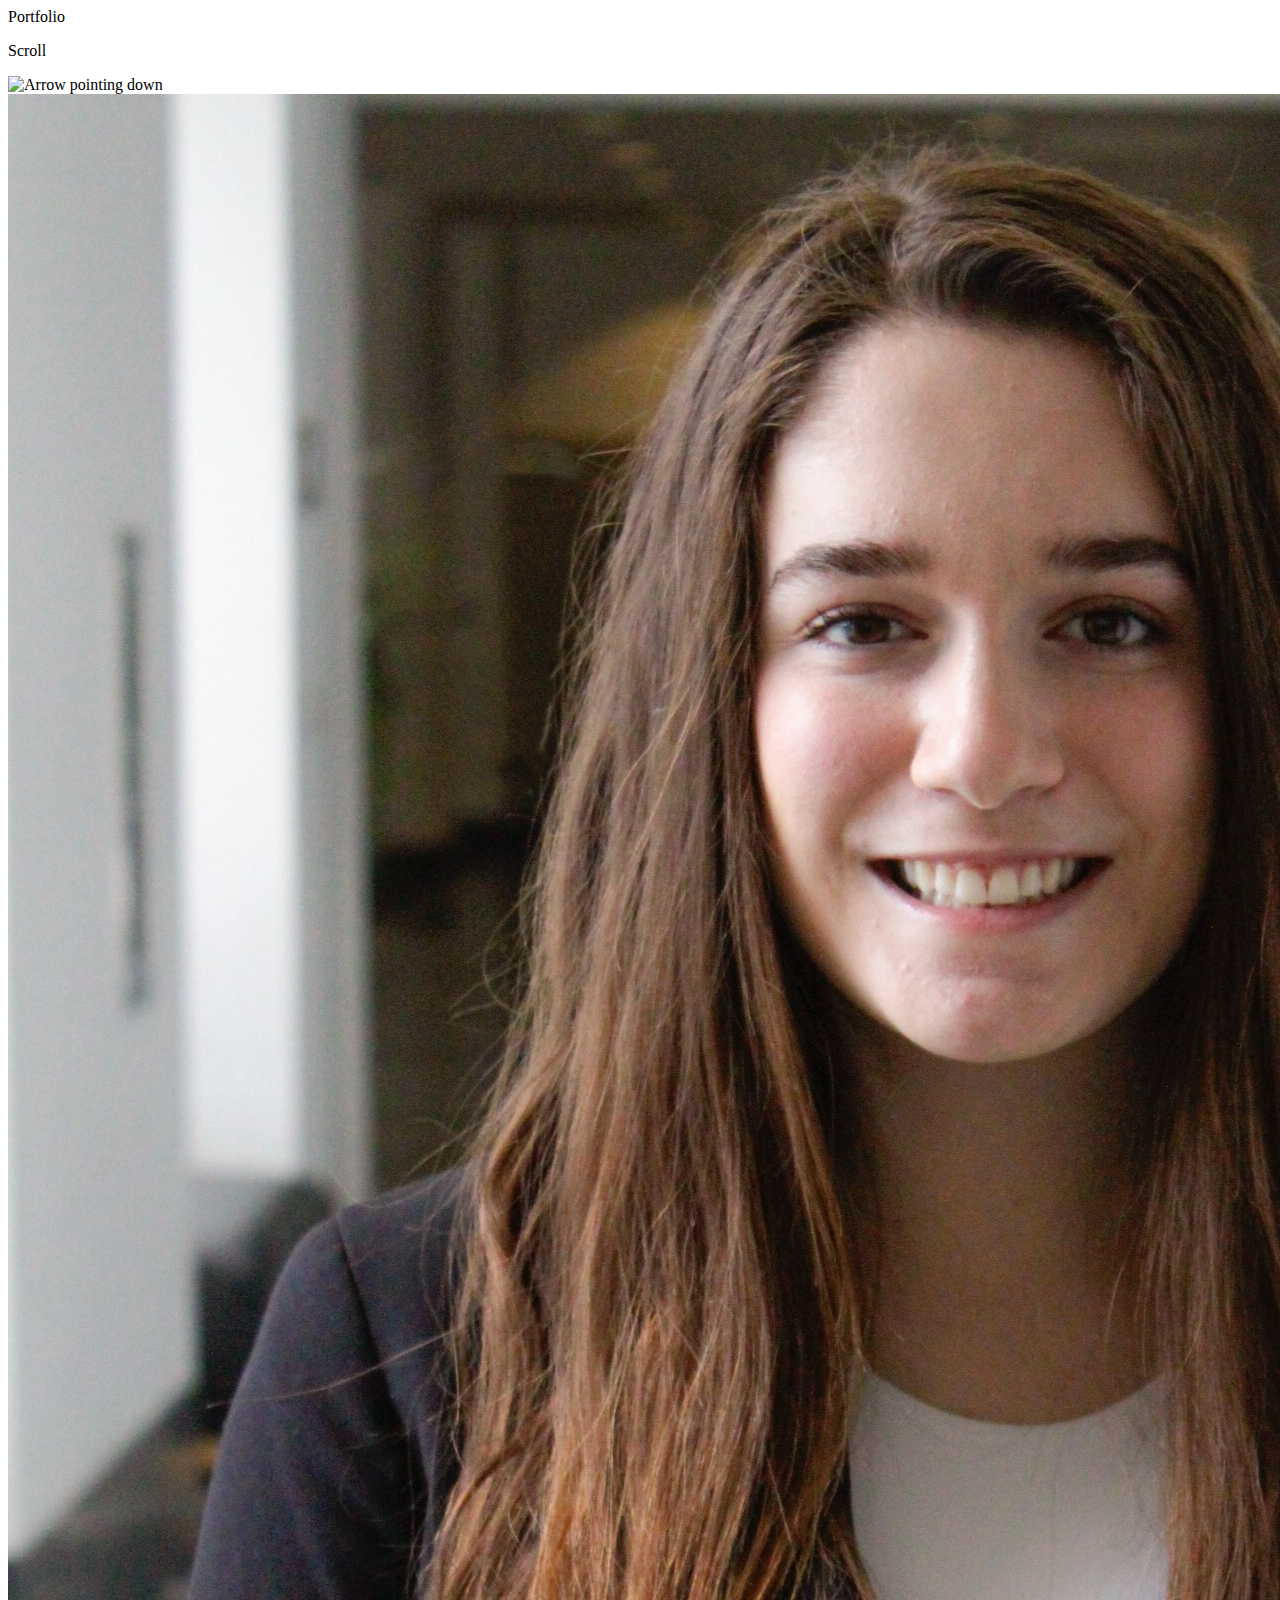
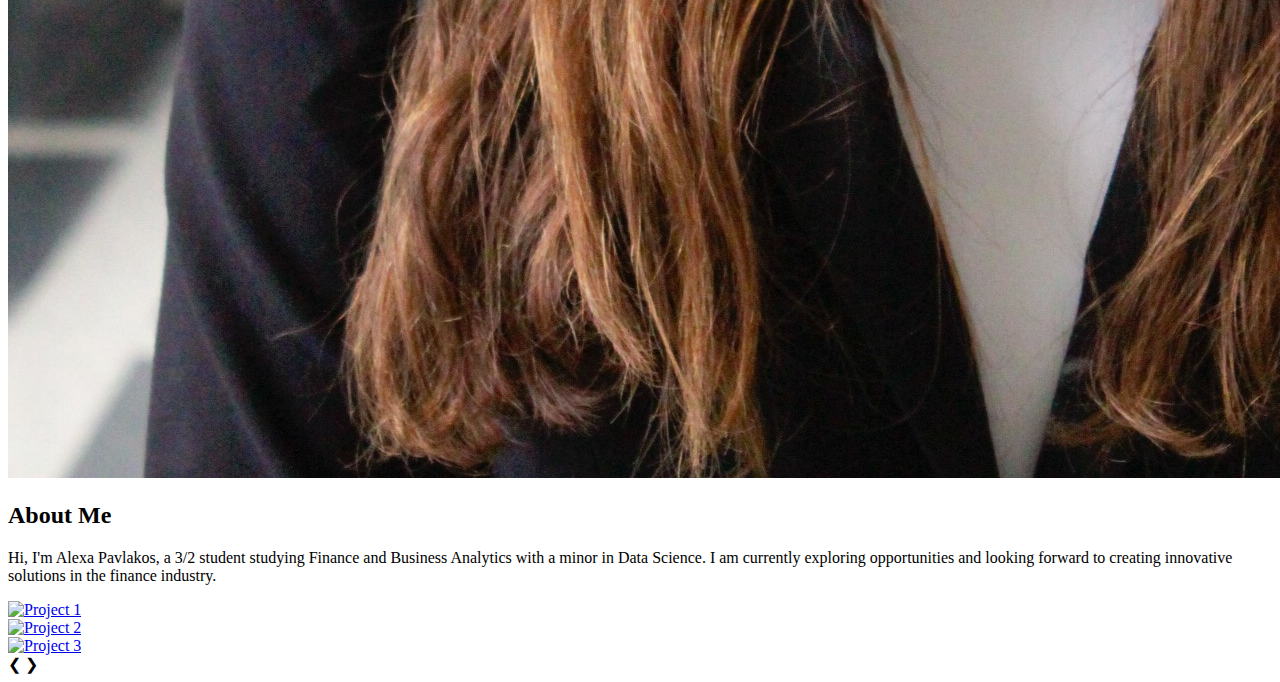
==== index.html @ 9d67a930 "12.2" ====
<!DOCTYPE html>
<html lang="en">
<head>
    <meta charset="UTF-8">
    <meta name="viewport" content="width=device-width, initial-scale=1.0">
    <title>Portfolio</title>
    <link rel="stylesheet" href="portfolioCSS.css"> 
</head>
<body>
    <div class="title" id="title">Portfolio</div>

    <div class="scroll-indicator">
        <p>Scroll</p>
        <img src="C:\Users\alexa\OneDrive\dev\pwebsite\transparentarrow.png" alt="Arrow pointing down" class="arrow-icon">
    </div>    

    <div id="particles-js"></div>

    <script src="https://cdn.jsdelivr.net/npm/particles.js"></script>
    <script>
        particlesJS("particles-js", {
          particles: {
            number: {
              value: 75,
              density: {
                enable: true,
                value_area: 800
              }
            },
            color: {
              value: ["#800000", "#B80F0A", "#CD5C5C"]
            },
            shape: {
              type: "circle",
              stroke: {
                width: 0,
                color: "#000000"
              }
            },
            opacity: {
              value: 0.7,
              random: true
            },
            size: {
              value: 4,
              random: true
            },
            line_linked: {
              enable: true,
              distance: 150,
              color: "#800000",
              opacity: 0.4,
              width: 1
            },
            move: {
              enable: true,
              speed: 2,
              direction: "none",
              random: false,
              straight: false,
              out_mode: "out",
              bounce: false
            }
          },
          interactivity: {
            detect_on: "canvas",
            events: {
              onhover: {
                enable: true,
                mode: "repulse"
              },
              onclick: {
                enable: true,
                mode: "push"
              }
            },
            modes: {
              repulse: {
                distance: 100,
                duration: 0.4
              },
              push: {
                particles_nb: 4
              }
            }
          },
          retina_detect: true
        });
      </script>

    <div class="about-me" id="aboutMe">
        <div class="about-me-content">
            <img src='linkedinprofile1.jpg' alt="Picture of Alexa Pavlakos" class="profile-picture">
            <div class="bio">
                <h2>About Me</h2>
                <p>Hi, I'm Alexa Pavlakos, a 3/2 student studying Finance and Business Analytics with a minor in Data Science. I am currently exploring opportunities and looking forward to creating innovative solutions in the finance industry.</p>
            </div>
        </div>
    </div>
    
    <div class="slideshow-container" id="slideshow">

        <div class="slide fade">
          <a href='Abbott Case Competition Presentation Slides.pdf' target="_blank">
            <img src='Picture- Abbott.jpg' alt="Project 1" class="slide-image">
          </a>
        </div>

        <div class="slide fade">
          <a href="project2.pdf" target="_blank">
            <img src="project2.jpg" alt="Project 2" class="slide-image">
          </a>
        </div>

        <div class="slide fade">
          <a href="project3.pdf" target="_blank">
            <img src="project3.jpg" alt="Project 3" class="slide-image">
          </a>
        </div>

        <a class="prev" onclick="moveSlides(-1)">&#10094;</a>
        <a class="next" onclick="moveSlides(1)">&#10095;</a>
      </div>
      
    <script src= "portfolioJS.js"></script>

</body>
</html>
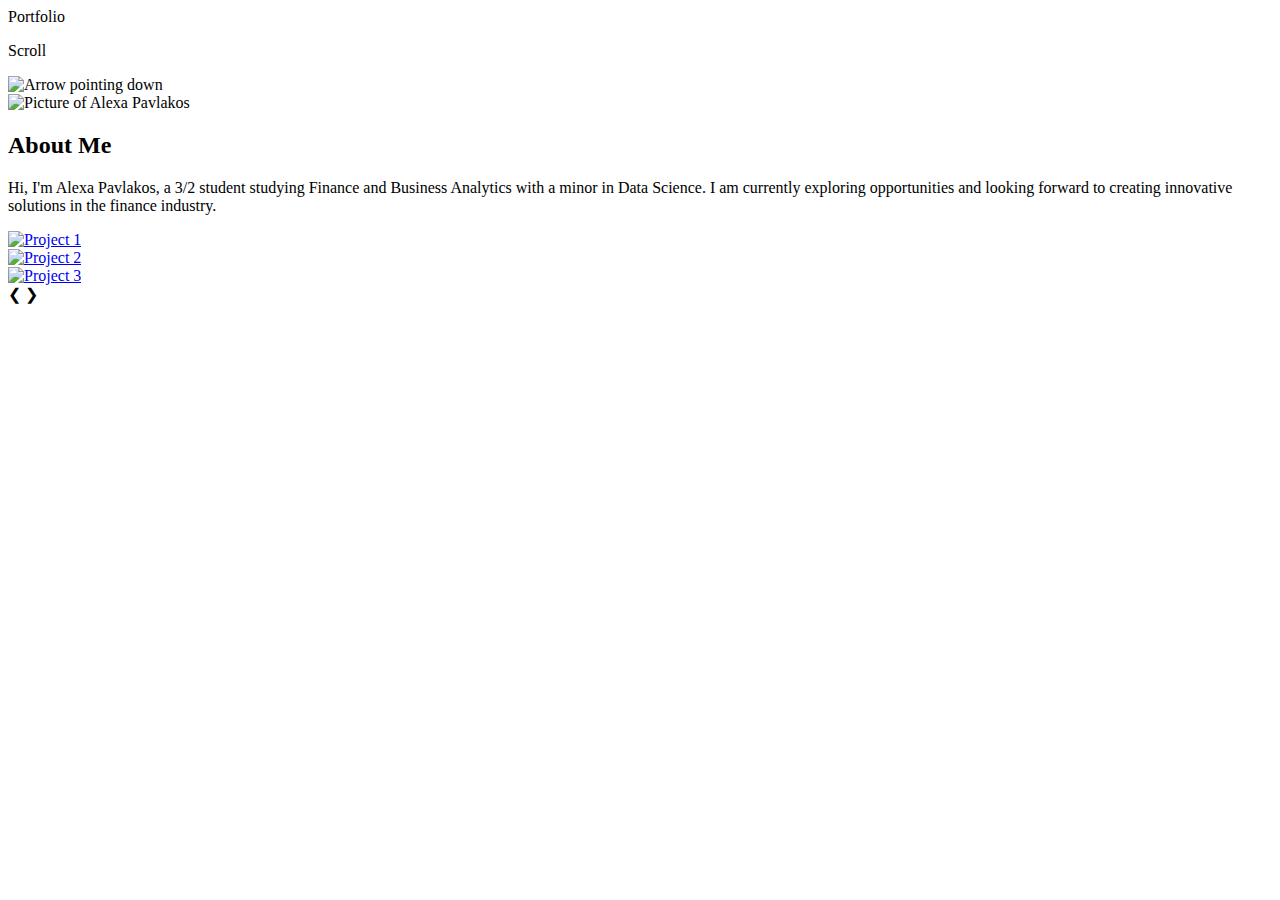
==== commit 6485eb83: "12.3" ====
--- a/index.html
+++ b/index.html
@@ -11,7 +11,7 @@
 
     <div class="scroll-indicator">
         <p>Scroll</p>
-        <img src="C:\Users\alexa\OneDrive\dev\pwebsite\transparentarrow.png" alt="Arrow pointing down" class="arrow-icon">
+        <img src="https://github.com/apavlako/website/blob/main/transparentarrow.png" alt="Arrow pointing down" class="arrow-icon">
     </div>    
 
     <div id="particles-js"></div>
@@ -90,7 +90,7 @@
 
     <div class="about-me" id="aboutMe">
         <div class="about-me-content">
-            <img src='linkedinprofile1.jpg' alt="Picture of Alexa Pavlakos" class="profile-picture">
+            <img src='https://github.com/apavlako/website/blob/main/linkedinprofile1.jpg' alt="Picture of Alexa Pavlakos" class="profile-picture">
             <div class="bio">
                 <h2>About Me</h2>
                 <p>Hi, I'm Alexa Pavlakos, a 3/2 student studying Finance and Business Analytics with a minor in Data Science. I am currently exploring opportunities and looking forward to creating innovative solutions in the finance industry.</p>
@@ -102,7 +102,7 @@
 
         <div class="slide fade">
           <a href='Abbott Case Competition Presentation Slides.pdf' target="_blank">
-            <img src='Picture- Abbott.jpg' alt="Project 1" class="slide-image">
+            <img src='https://github.com/apavlako/website/blob/main/Picture-%20Abbott.jpg' alt="Project 1" class="slide-image">
           </a>
         </div>
 
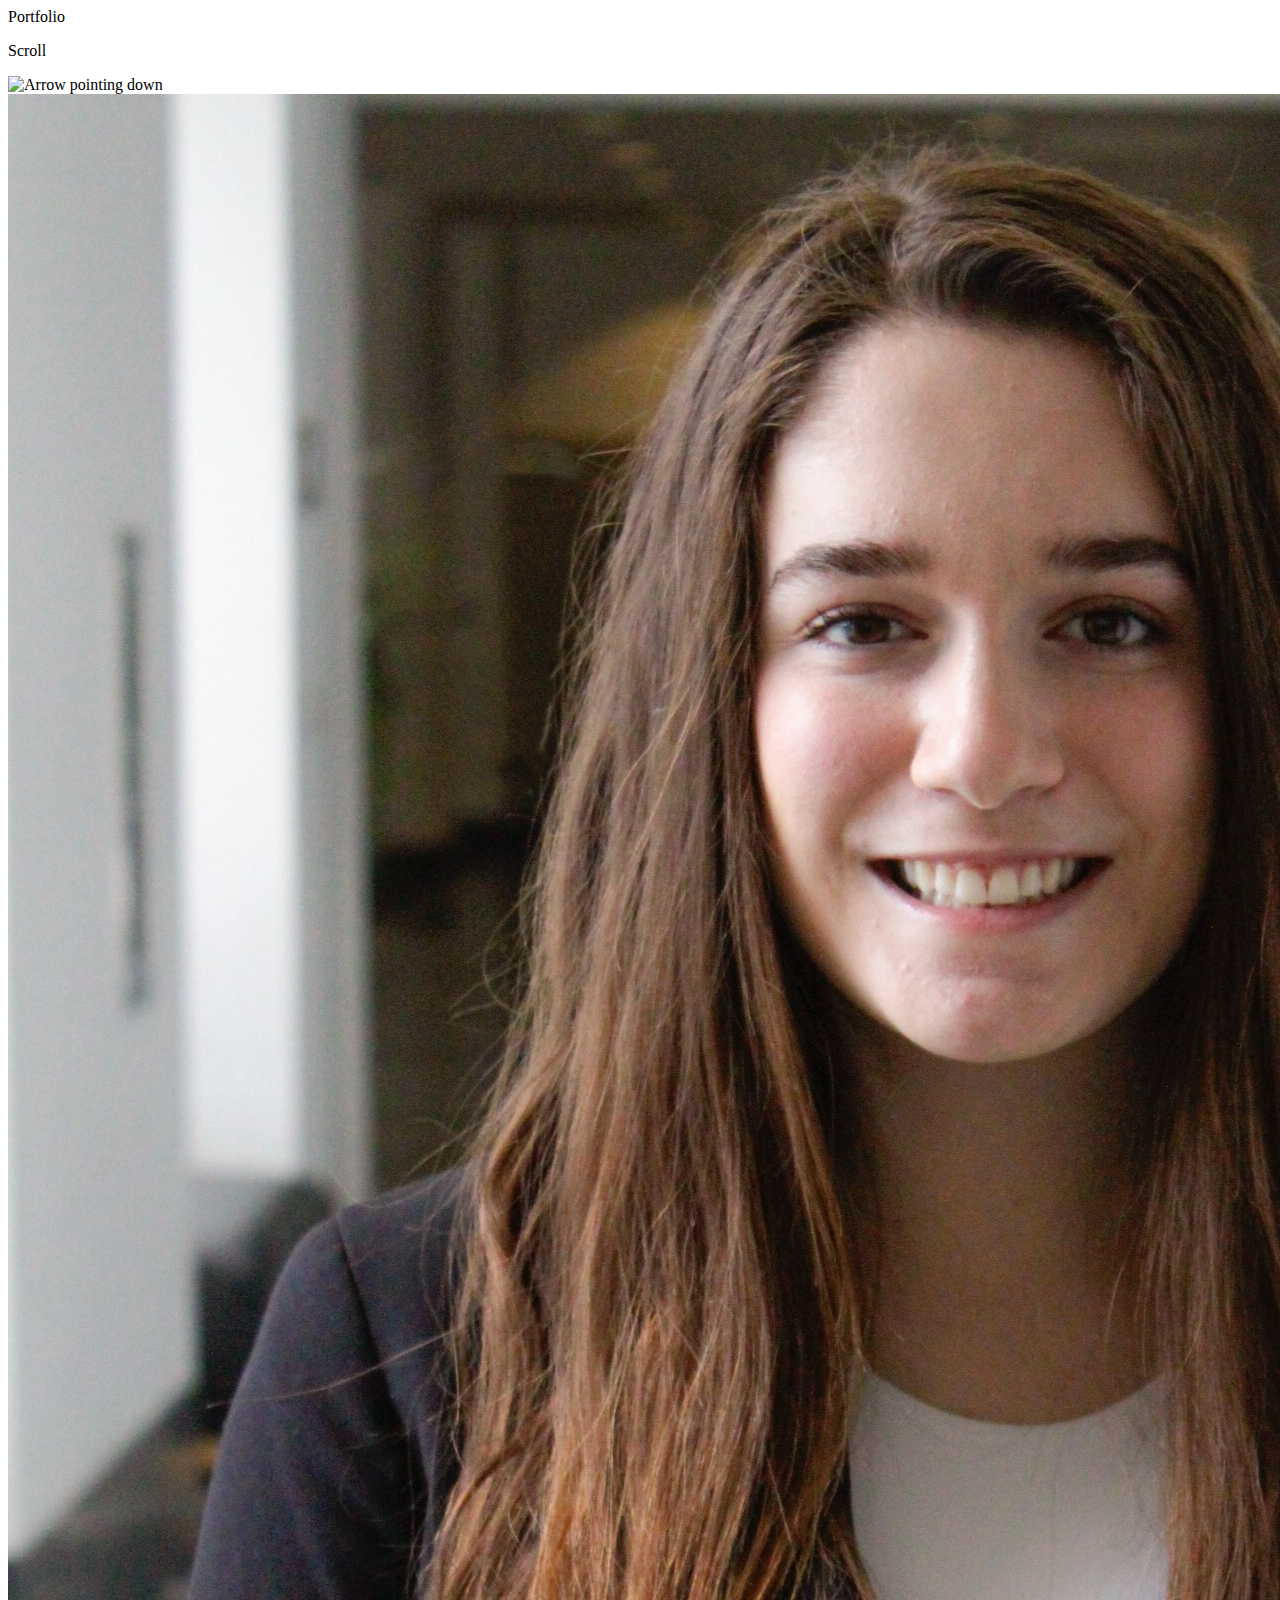
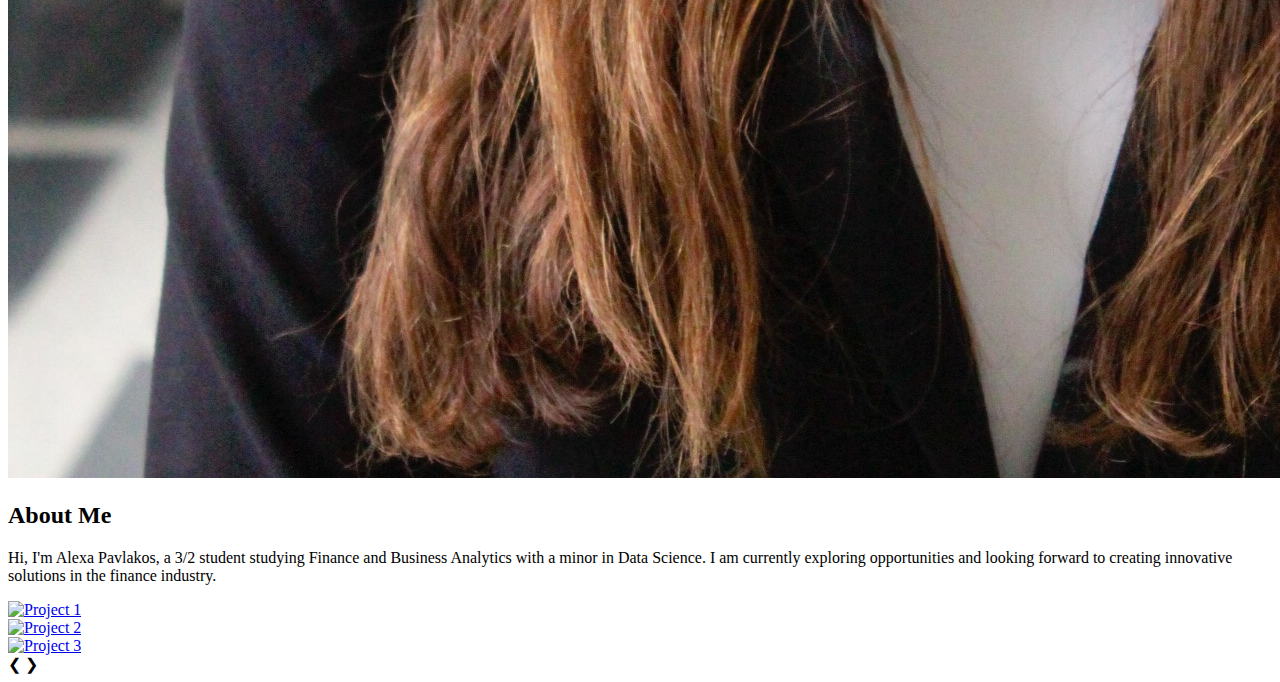
==== commit 6efeaae8: "text" ====
--- a/index.html
+++ b/index.html
@@ -11,7 +11,7 @@
 
     <div class="scroll-indicator">
         <p>Scroll</p>
-        <img src="https://github.com/apavlako/website/blob/main/transparentarrow.png" alt="Arrow pointing down" class="arrow-icon">
+        <img src="https://github.com/apavlako/website/blob/main/images/transparentarrow.png" alt="Arrow pointing down" class="arrow-icon">
     </div>    
 
     <div id="particles-js"></div>
@@ -90,7 +90,7 @@
 
     <div class="about-me" id="aboutMe">
         <div class="about-me-content">
-            <img src='https://github.com/apavlako/website/blob/main/linkedinprofile1.jpg' alt="Picture of Alexa Pavlakos" class="profile-picture">
+            <img src='images/linkedinprofile1.jpg' alt="Picture of Alexa Pavlakos" class="profile-picture">
             <div class="bio">
                 <h2>About Me</h2>
                 <p>Hi, I'm Alexa Pavlakos, a 3/2 student studying Finance and Business Analytics with a minor in Data Science. I am currently exploring opportunities and looking forward to creating innovative solutions in the finance industry.</p>
@@ -101,8 +101,8 @@
     <div class="slideshow-container" id="slideshow">
 
         <div class="slide fade">
-          <a href='Abbott Case Competition Presentation Slides.pdf' target="_blank">
-            <img src='https://github.com/apavlako/website/blob/main/Picture-%20Abbott.jpg' alt="Project 1" class="slide-image">
+          <a href='projects/Abbott Case Competition Presentation Slides.pdf' target="_blank">
+            <img src='https://github.com/apavlako/website/blob/main/images/Picture-%20Abbott.jpg' alt="Project 1" class="slide-image">
           </a>
         </div>
 
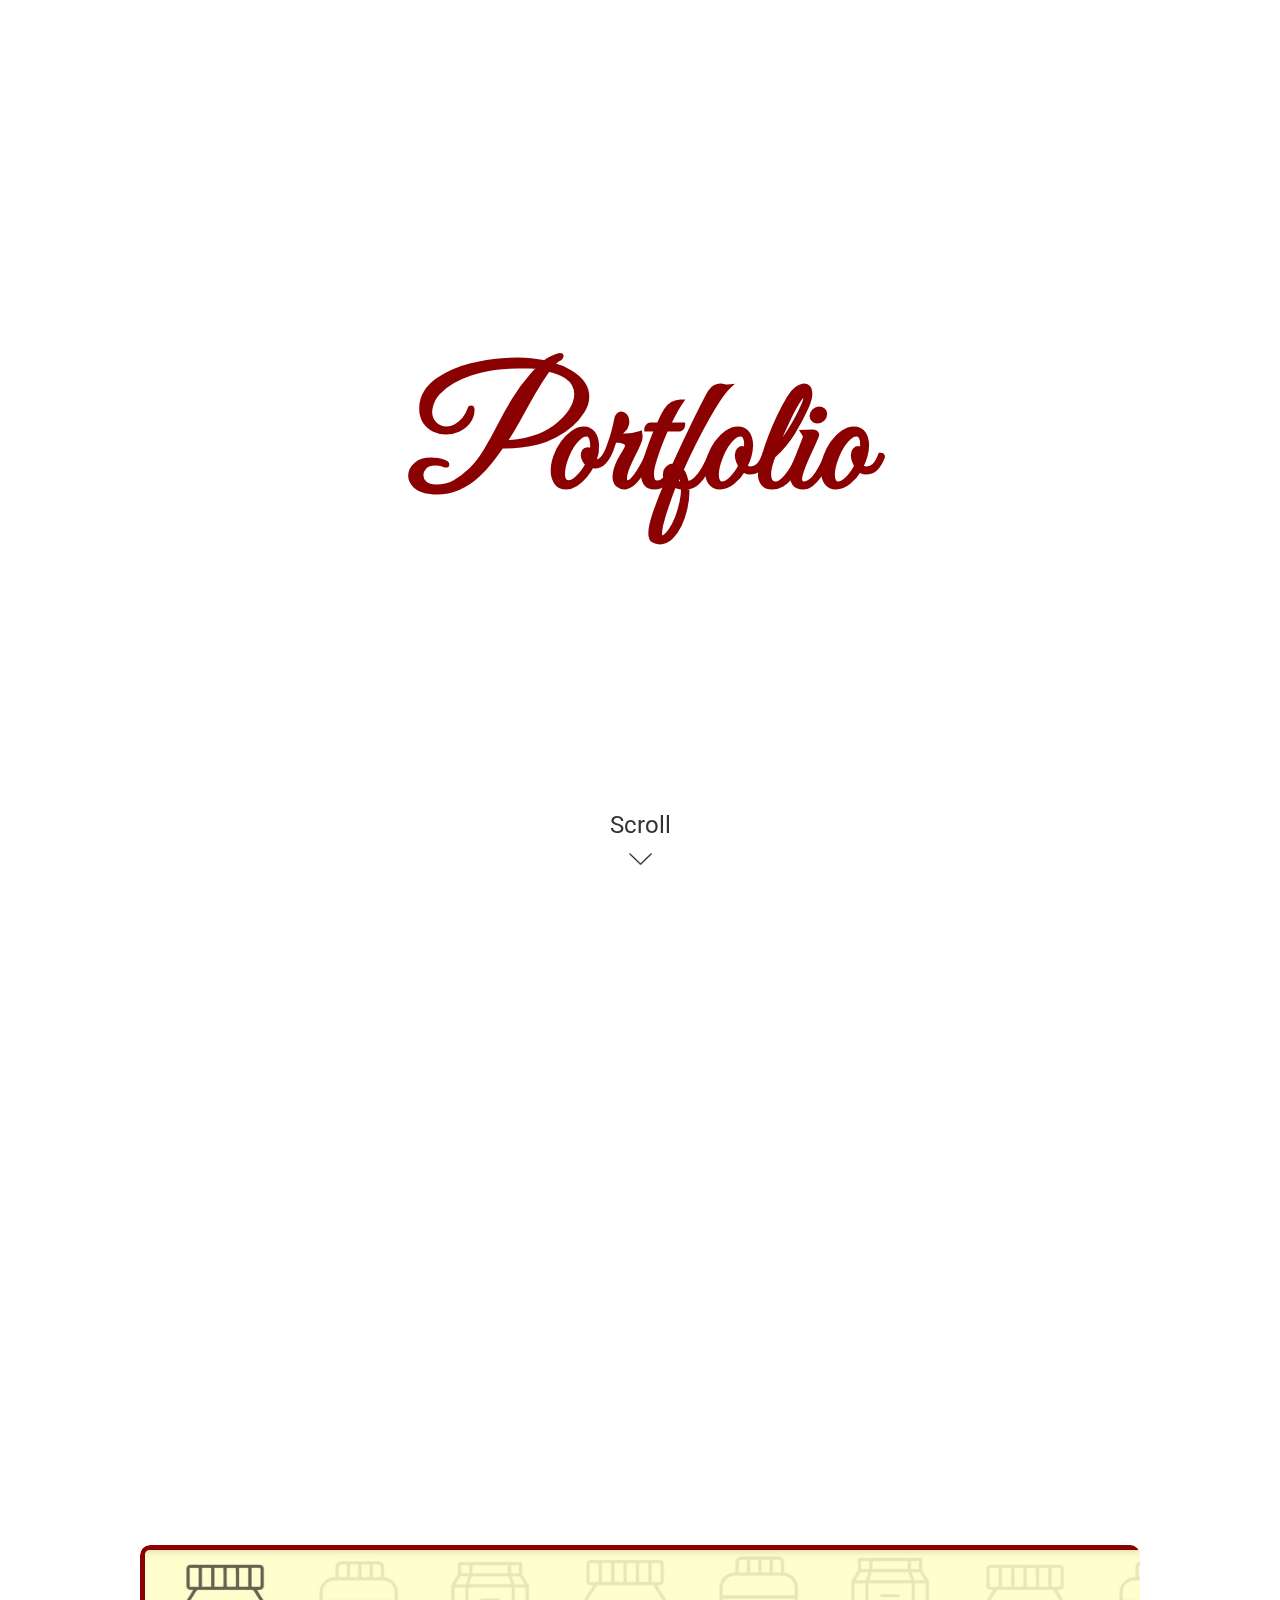
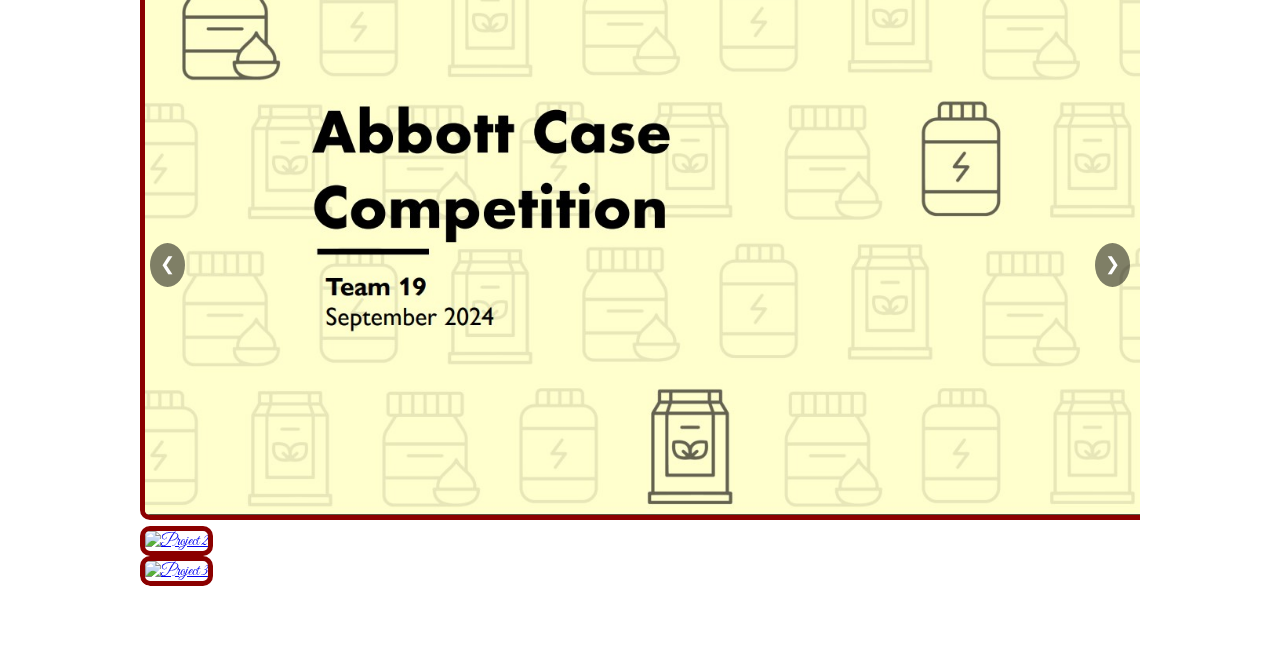
==== commit 4dd9740a: "commit" ====
--- a/index.html
+++ b/index.html
@@ -11,7 +11,7 @@
 
     <div class="scroll-indicator">
         <p>Scroll</p>
-        <img src="https://github.com/apavlako/website/blob/main/images/transparentarrow.png" alt="Arrow pointing down" class="arrow-icon">
+        <img src="images/transparentarrow.png" alt="Arrow pointing down" class="arrow-icon">
     </div>    
 
     <div id="particles-js"></div>
@@ -102,7 +102,7 @@
 
         <div class="slide fade">
           <a href='projects/Abbott Case Competition Presentation Slides.pdf' target="_blank">
-            <img src='https://github.com/apavlako/website/blob/main/images/Picture-%20Abbott.jpg' alt="Project 1" class="slide-image">
+            <img src='images/Picture-%20Abbott.jpg' alt="Project 1" class="slide-image">
           </a>
         </div>
 
--- a/portfolioCSS.css
+++ b/portfolioCSS.css
@@ -0,0 +1,158 @@
+@import url('https://fonts.googleapis.com/css2?family=Great+Vibes&display=swap');
+@import url('https://fonts.googleapis.com/css2?family=Roboto:wght@300;400;500;700&display=swap');
+
+body {
+    background-color: white;
+    font-family: 'Great Vibes', cursive;
+    margin: 0;
+    padding: 0;
+    height: 250vh;
+}
+
+.title {
+    font-size: 10em;
+    font-weight: bold;
+    color: #8B0000;
+    position: fixed;
+    top: 50%;
+    left: 50%;
+    transform: translate(-50%, -50%);
+    transition: top 0.5s ease, left 0.5s ease, font-size 0.5s ease;
+}
+
+.scroll-indicator {
+  position: fixed;
+  bottom: 20px;
+  left: 50%;
+  transform: translateX(-50%);
+  text-align: center;
+  animation: fade-in 2s ease-in-out;
+  z-index: 1000;
+}
+
+.scroll-indicator p {
+  font-size: 1.5em;
+  color: #333; 
+  font-family: 'Roboto', sans-serif;
+  animation: pulse 1.5s infinite;
+  margin: 0;
+}
+
+.arrow-icon {
+  width: 30px;
+  margin-top: 5px;
+  animation: bounce 1.5s infinite;
+}
+
+@keyframes pulse {
+  0%, 100% {
+      opacity: 1;
+  }
+  50% {
+      opacity: 0.5;
+  }
+}
+
+@keyframes bounce {
+  0%, 100% {
+      transform: translateY(0);
+  }
+  50% {
+      transform: translateY(10px);
+  }
+}
+
+@keyframes fade-in {
+  from {
+      opacity: 0;
+  }
+  to {
+      opacity: 1;
+  }
+}
+
+.about-me {
+  position: relative;
+  top: 55%;
+  left: 50%;
+  transform: translate(-50%, -50%);
+  opacity: 0;
+  visibility: hidden;
+  transition: opacity 1s ease, transform 1s ease-in-out, visibility .5s linear 1s;
+  max-width: 80%;
+  text-align: center;
+  font-family: 'Roboto', sans-serif;
+  color: #333;
+  will-change: transform;
+}
+
+.about-me-content {
+  display: flex;
+  flex-direction: column;
+  align-items: center;
+  gap: 20px;
+  transition: transform 1s ease-in-out;
+}
+
+.profile-picture {
+  width: 150px;
+  height: 150px;
+  border-radius: 50%;
+  object-fit: cover;
+  box-shadow: 0px 4px 8px rgba(0, 0, 0, 0.1);
+  border: 2px solid #8B0000;
+  transition: transform 1s ease-in-out;
+}
+
+.bio {
+  max-width: 600px;
+  text-align: left;
+  line-height: 1.6;
+  transition: transform 1s ease;
+}
+
+#particles-js {
+  position: absolute;
+  width: 100%;
+  height: 100%;
+  z-index: -1;
+}
+
+.slideshow-container {
+  position: relative;
+  max-width: 1000px;
+  margin: 1200px auto;
+  overflow: hidden;
+  border-radius: 10px;
+  z-index: 10;
+}
+
+.slide-image {
+  width: 100%;
+  height: auto;
+  object-fit: cover;
+  border-radius: 10px;
+  border: 5px solid #8B0000;
+}
+
+.prev, .next {
+  position: absolute;
+  top: 50%;
+  transform: translateY(-50%);
+  background: rgba(0, 0, 0, 0.5);
+  color: white;
+  border: none;
+  font-size: 18px;
+  cursor: pointer;
+  padding: 10px;
+  border-radius: 50%;
+  user-select: none;
+  z-index: 100;
+}
+
+.prev { left: 10px; }
+.next { right: 10px; }
+
+.prev:hover, .next:hover {
+  background: rgba(0, 0, 0, 0.8);
+}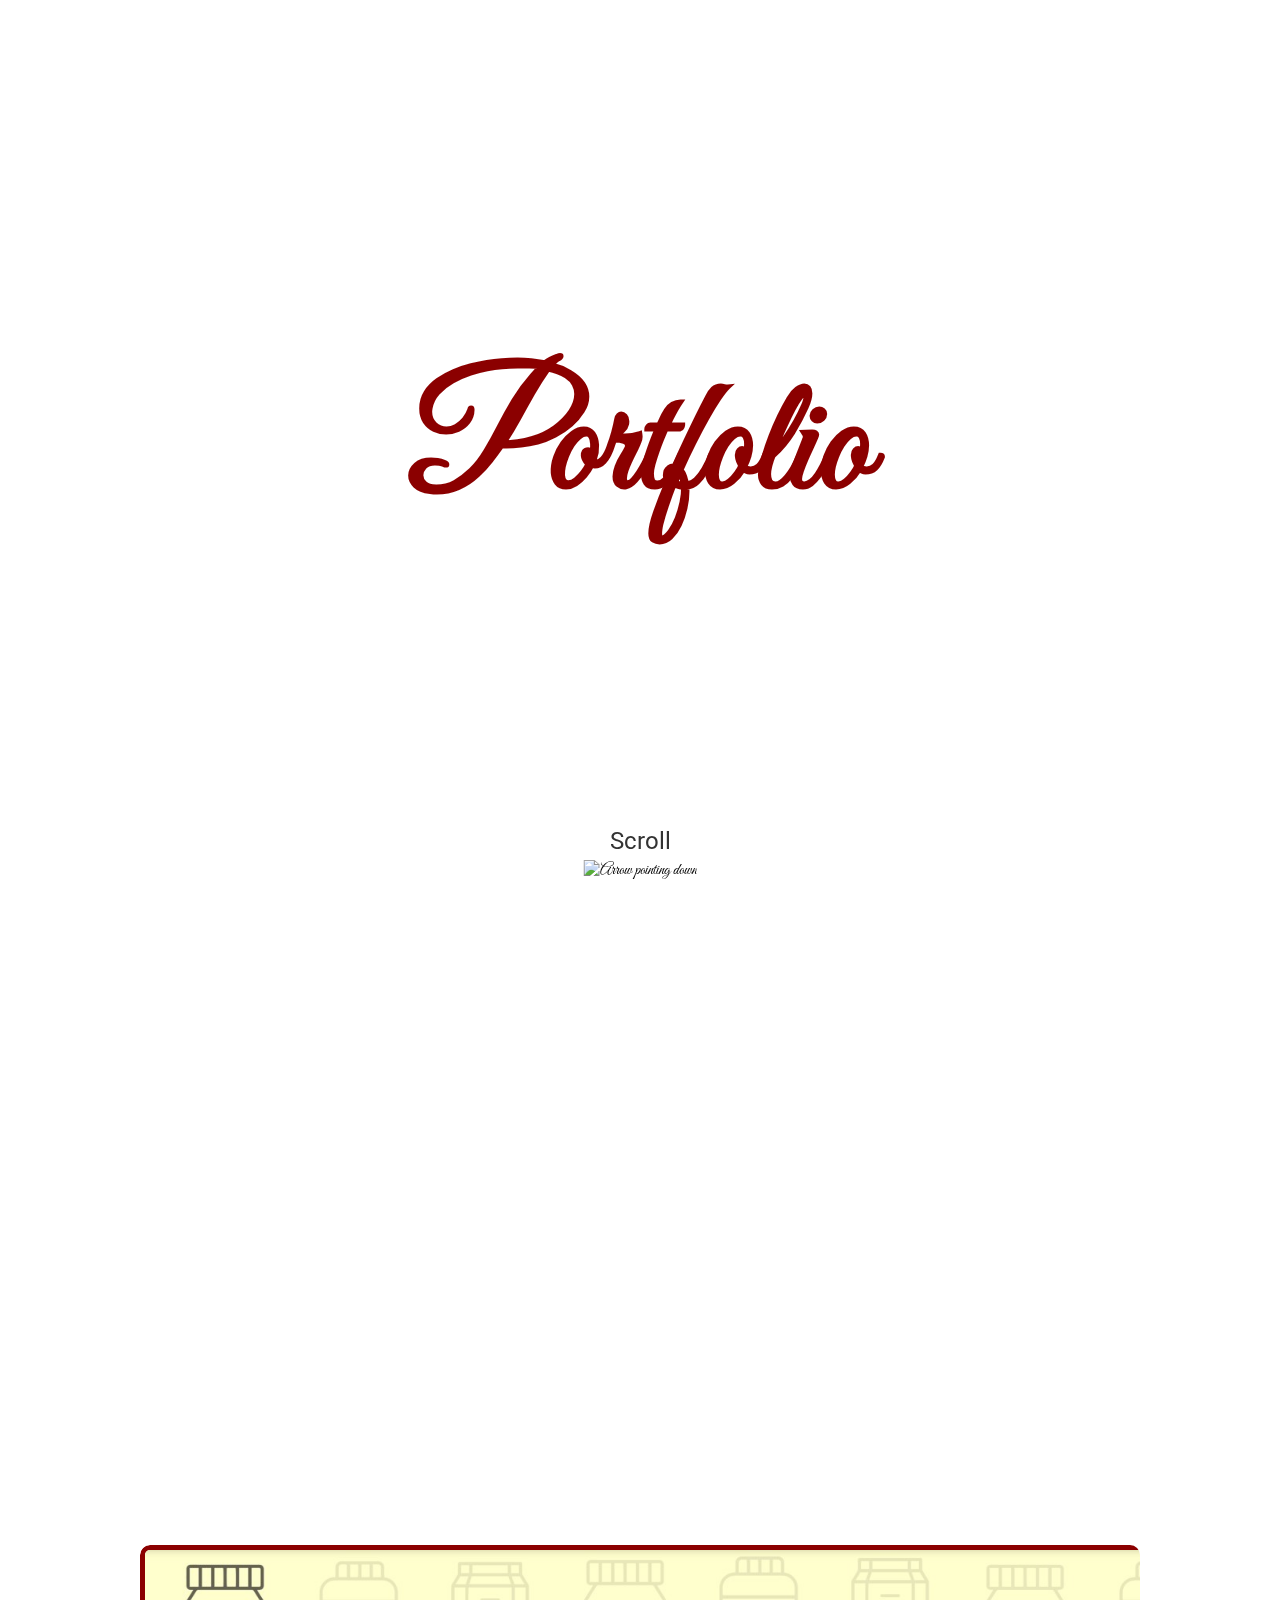
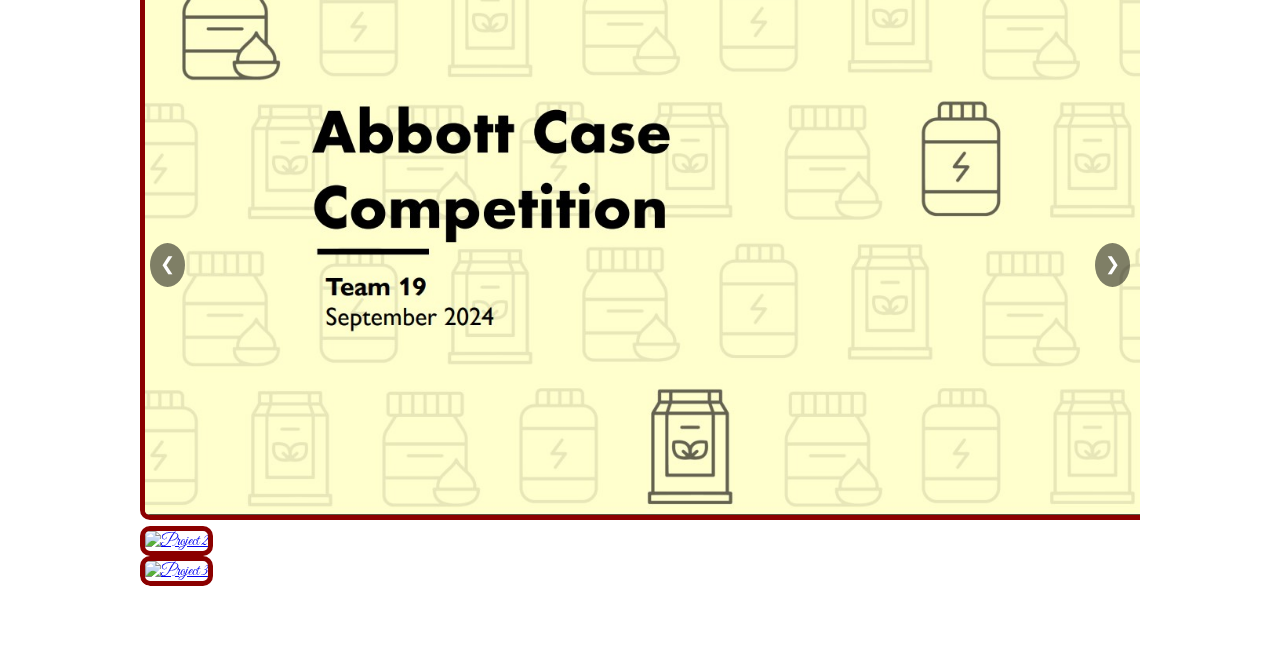
==== commit 0e2c1af2: "changes" ====
--- a/index.html
+++ b/index.html
@@ -11,7 +11,7 @@
 
     <div class="scroll-indicator">
         <p>Scroll</p>
-        <img src="images/transparentarrow.png" alt="Arrow pointing down" class="arrow-icon">
+        <img src="https://github.com/apavlako/website/blob/main/images/transparentarrow.png" alt="Arrow pointing down" class="arrow-icon">
     </div>    
 
     <div id="particles-js"></div>
@@ -21,7 +21,7 @@
         particlesJS("particles-js", {
           particles: {
             number: {
-              value: 75,
+              value: 100,
               density: {
                 enable: true,
                 value_area: 800
